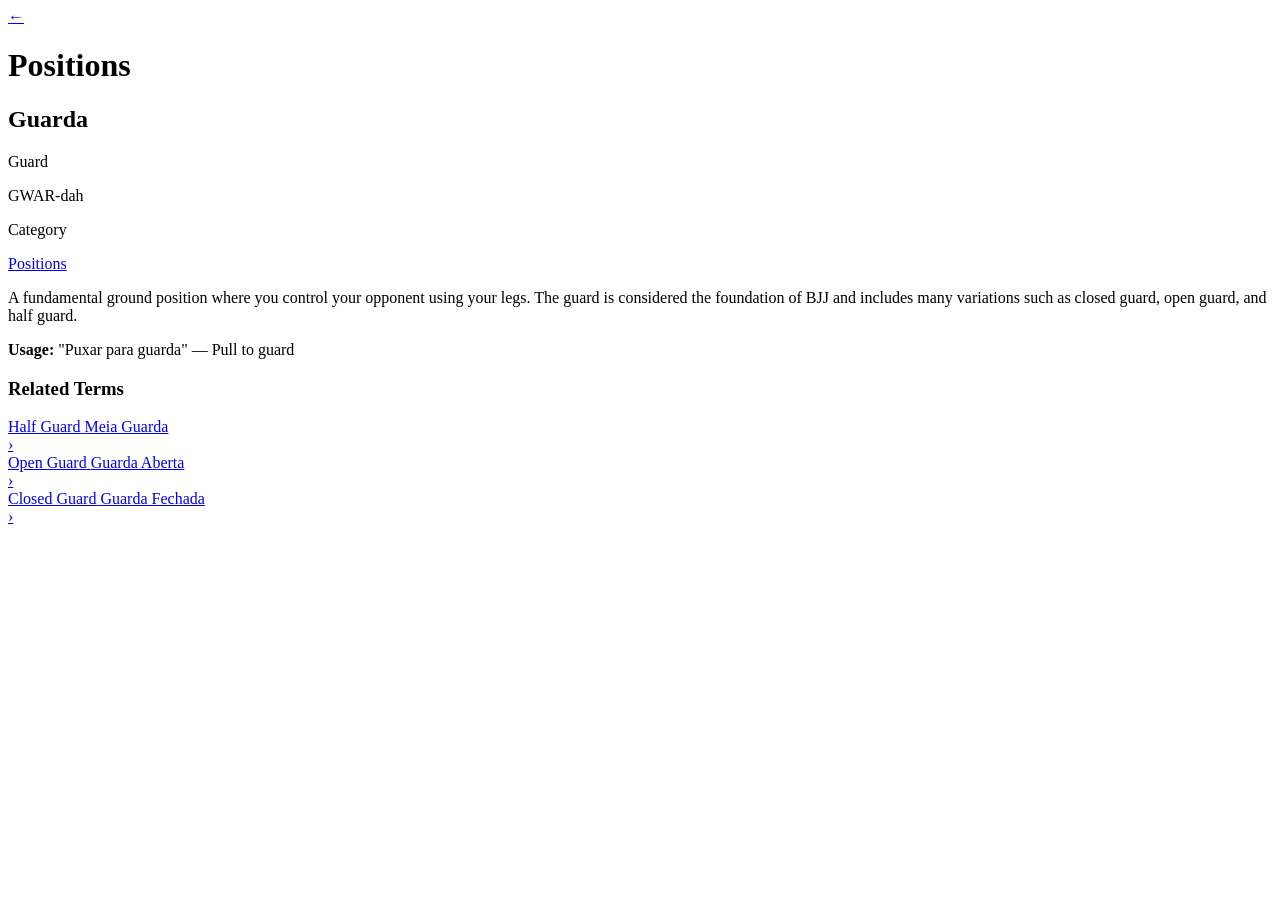
==== term.html @ 8354ca0f "Add term detail page HTML structure" ====
<!DOCTYPE html>
<html lang="en">
<head>
    <meta charset="UTF-8">
    <meta name="viewport" content="width=device-width, initial-scale=1.0">
    <title>Guarda — BJJ Translator</title>
</head>
<body>
    <header>
        <a href="index.html" class="back-link">←</a>
        <h1>Positions</h1>
        <main>
            <section class="term-header">
                <h2 class="term-portuguese">Guarda</h2>
                <p class="term-english">Guard</p>
                <p class="pronunciation-chip">GWAR-dah</p>
            </section>
                <section class="term-category">
                <p class="category-label">Category</p>
                <a href="index.html" class="category-value">Positions</a>
            </section>
            <section class="term-description">
                <p>A fundamental ground position where you control your opponent using your legs. The guard is considered the foundation of BJJ and includes many variations such as closed guard, open guard, and half guard.</p>
            </section>
                    <section class="term-usage">
            <p><strong>Usage:</strong> "Puxar para guarda" — Pull to guard</p>
        </section>

        <section class="related-terms">
            <h3>Related Terms</h3>
            <div class="term-list">
                <a href="term.html" class="term-card">
                    <div class="term-info">
                        <span class="term-english">Half Guard</span>
                        <span class="term-portuguese">Meia Guarda</span>
                    </div>
                    <span class="chevron">›</span>
                </a>
                <a href="term.html" class="term-card">
                    <div class="term-info">
                        <span class="term-english">Open Guard</span>
                        <span class="term-portuguese">Guarda Aberta</span>
                    </div>
                    <span class="chevron">›</span>
                </a>
                <a href="term.html" class="term-card">
                    <div class="term-info">
                        <span class="term-english">Closed Guard</span>
                        <span class="term-portuguese">Guarda Fechada</span>
                    </div>
                    <span class="chevron">›</span>
                </a>
            </div>
        </section>
        </main>
    </header>
</body>
</html>
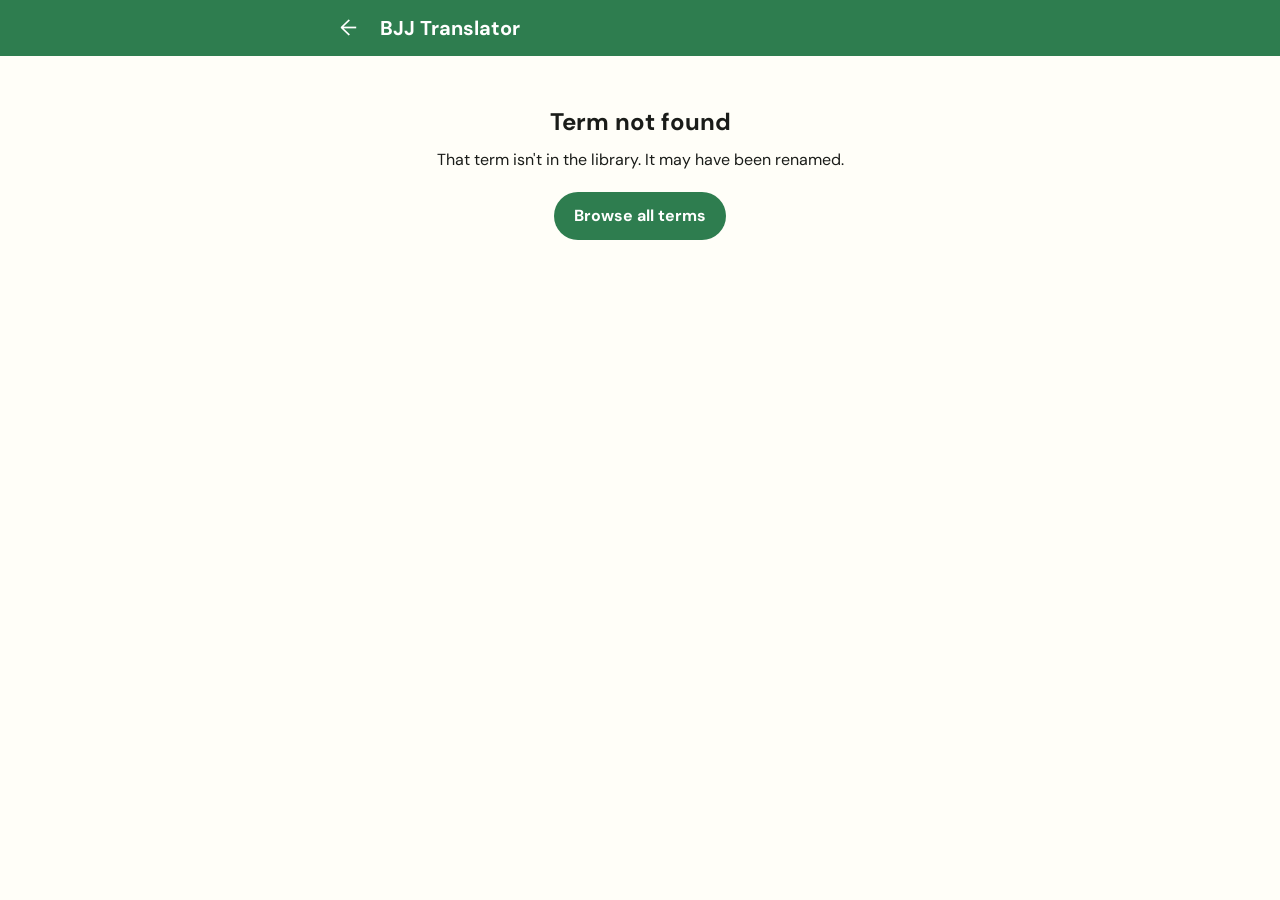
==== commit 0e953029: "Build working MVP: styles, term data, search, filters, term detail - data/terms.js: all 203 terms fr" ====
--- a/term.html
+++ b/term.html
@@ -3,56 +3,48 @@
 <head>
     <meta charset="UTF-8">
     <meta name="viewport" content="width=device-width, initial-scale=1.0">
-    <title>Guarda — BJJ Translator</title>
+    <meta name="theme-color" content="#2E7D4F">
+    <title>BJJ Translator</title>
+    <link rel="icon" href="favicon.svg" type="image/svg+xml">
+    <link rel="preconnect" href="https://fonts.googleapis.com">
+    <link rel="preconnect" href="https://fonts.gstatic.com" crossorigin>
+    <link href="https://fonts.googleapis.com/css2?family=DM+Sans:ital,wght@0,400;0,500;0,700;1,400&display=swap" rel="stylesheet">
+    <link rel="stylesheet" href="css/styles.css">
 </head>
 <body>
-    <header>
-        <a href="index.html" class="back-link">←</a>
-        <h1>Positions</h1>
-        <main>
-            <section class="term-header">
-                <h2 class="term-portuguese">Guarda</h2>
-                <p class="term-english">Guard</p>
-                <p class="pronunciation-chip">GWAR-dah</p>
-            </section>
-                <section class="term-category">
-                <p class="category-label">Category</p>
-                <a href="index.html" class="category-value">Positions</a>
-            </section>
-            <section class="term-description">
-                <p>A fundamental ground position where you control your opponent using your legs. The guard is considered the foundation of BJJ and includes many variations such as closed guard, open guard, and half guard.</p>
-            </section>
-                    <section class="term-usage">
-            <p><strong>Usage:</strong> "Puxar para guarda" — Pull to guard</p>
+    <header class="app-bar">
+        <a href="index.html" class="back-link" id="back-link" aria-label="Back to all terms">←</a>
+        <h1 id="page-category">&nbsp;</h1>
+    </header>
+
+    <main id="term-main">
+        <section class="term-header">
+            <h2 class="term-portuguese" id="term-portuguese"></h2>
+            <p class="term-english" id="term-english"></p>
+            <p class="pronunciation-chip" id="term-pronunciation"></p>
         </section>
 
-        <section class="related-terms">
-            <h3>Related Terms</h3>
-            <div class="term-list">
-                <a href="term.html" class="term-card">
-                    <div class="term-info">
-                        <span class="term-english">Half Guard</span>
-                        <span class="term-portuguese">Meia Guarda</span>
-                    </div>
-                    <span class="chevron">›</span>
-                </a>
-                <a href="term.html" class="term-card">
-                    <div class="term-info">
-                        <span class="term-english">Open Guard</span>
-                        <span class="term-portuguese">Guarda Aberta</span>
-                    </div>
-                    <span class="chevron">›</span>
-                </a>
-                <a href="term.html" class="term-card">
-                    <div class="term-info">
-                        <span class="term-english">Closed Guard</span>
-                        <span class="term-portuguese">Guarda Fechada</span>
-                    </div>
-                    <span class="chevron">›</span>
-                </a>
-            </div>
+        <section class="term-category">
+            <p class="category-label">Category</p>
+            <a href="index.html" class="category-value" id="term-category"></a>
         </section>
-        </main>
-    </header>
+
+        <section class="term-description">
+            <p id="term-description"></p>
+        </section>
+
+        <section class="term-usage" id="term-usage" hidden>
+            <p><strong>Usage:</strong> <span id="term-usage-text"></span></p>
+        </section>
+
+        <section class="related-terms" id="related-terms" hidden aria-labelledby="related-heading">
+            <h3 id="related-heading">Related Terms</h3>
+            <div class="term-list" id="related-list"></div>
+        </section>
+    </main>
+
+    <script src="data/terms.js"></script>
+    <script src="js/app.js"></script>
+    <script>BJJ.initTerm();</script>
 </body>
-</html>+</html>
--- a/css/styles.css
+++ b/css/styles.css
@@ -0,0 +1,468 @@
+/* =========================================================
+   BJJ Translator — styles
+   Warm Gold Accent palette (WCAG AA checked), DM Sans,
+   mobile-first, 4px spacing scale.
+   ========================================================= */
+
+:root {
+    /* Color roles */
+    --primary: #2E7D4F;             /* app bar, selected chip */
+    --primary-text: #2B794C;        /* green text on light backgrounds */
+    --on-primary: #FFFFFF;
+    --primary-container: #D4F5E0;   /* pronunciation chip */
+    --gold-accent: #8E6907;         /* Word of the Day label */
+    --gold-container: #FFF3D6;      /* Word of the Day gradient start */
+    --secondary-container: #FFEDB3; /* usage box */
+    --on-gold: #3D2E00;             /* dark text on gold */
+    --surface: #FFFEF8;             /* page background */
+    --surface-container: #F5F0E4;   /* cards, search, chips */
+    --surface-container-high: #EDE6D5; /* card hover */
+    --on-surface: #1A1C19;          /* main text */
+    --outline: #726D60;             /* secondary text, chevrons */
+    --focus: #2B794C;
+
+    /* Spacing (4px scale) */
+    --space-1: 4px;
+    --space-2: 8px;
+    --space-3: 12px;
+    --space-4: 16px;
+    --space-5: 20px;
+    --space-6: 24px;
+    --space-8: 32px;
+
+    /* Shape */
+    --radius-sm: 10px;
+    --radius-md: 12px;
+    --radius-lg: 16px;
+    --radius-pill: 999px;
+
+    --content-width: 640px;
+    --font: "DM Sans", system-ui, -apple-system, "Segoe UI", sans-serif;
+}
+
+/* ---------- Base ---------- */
+
+*,
+*::before,
+*::after {
+    box-sizing: border-box;
+}
+
+html {
+    -webkit-text-size-adjust: 100%;
+}
+
+body {
+    margin: 0;
+    background: var(--surface);
+    color: var(--on-surface);
+    font-family: var(--font);
+    font-size: 16px;
+    line-height: 1.5;
+}
+
+h1, h2, h3, p {
+    margin: 0;
+}
+
+a {
+    color: inherit;
+    text-decoration: none;
+}
+
+:focus-visible {
+    outline: 3px solid var(--focus);
+    outline-offset: 2px;
+}
+
+.visually-hidden {
+    position: absolute;
+    width: 1px;
+    height: 1px;
+    padding: 0;
+    margin: -1px;
+    overflow: hidden;
+    clip: rect(0 0 0 0);
+    white-space: nowrap;
+    border: 0;
+}
+
+main {
+    max-width: var(--content-width);
+    margin: 0 auto;
+    padding: var(--space-4) var(--space-4) var(--space-8);
+}
+
+/* ---------- App bar ---------- */
+
+.app-bar {
+    position: sticky;
+    top: 0;
+    z-index: 10;
+    display: flex;
+    align-items: center;
+    gap: var(--space-3);
+    min-height: 56px;
+    padding: var(--space-2) max(var(--space-4), calc((100% - var(--content-width)) / 2 + var(--space-4)));
+    background: var(--primary);
+    color: var(--on-primary);
+}
+
+.app-bar h1 {
+    font-size: 20px;
+    font-weight: 700;
+    line-height: 1.2;
+}
+
+.back-link {
+    display: inline-flex;
+    align-items: center;
+    justify-content: center;
+    width: 40px;
+    height: 40px;
+    margin-left: calc(var(--space-2) * -1);
+    border-radius: var(--radius-pill);
+    font-size: 22px;
+    line-height: 1;
+}
+
+.back-link:hover {
+    background: rgba(255, 255, 255, 0.14);
+}
+
+.back-link:focus-visible {
+    outline-color: var(--on-primary);
+}
+
+/* ---------- Word of the Day ---------- */
+
+.section-label {
+    margin-bottom: var(--space-2);
+    font-size: 14px;
+    font-weight: 700;
+    color: var(--gold-accent);
+}
+
+.wotd-card {
+    display: flex;
+    align-items: center;
+    justify-content: space-between;
+    gap: var(--space-3);
+    padding: var(--space-3) var(--space-5);
+    border-radius: var(--radius-lg);
+    background: linear-gradient(135deg, var(--gold-container) 0%, var(--primary-container) 100%);
+    color: var(--on-gold);
+    transition: transform 0.15s ease, box-shadow 0.15s ease;
+}
+
+.wotd-card:hover {
+    transform: translateY(-1px);
+    box-shadow: 0 4px 14px rgba(61, 46, 0, 0.12);
+}
+
+.wotd-card h2 {
+    font-size: 18px;
+    font-weight: 700;
+    line-height: 1.3;
+}
+
+.wotd-card .pronunciation {
+    font-size: 13px;
+    font-style: italic;
+    color: var(--gold-accent);
+}
+
+.wotd-card .chevron {
+    color: var(--gold-accent);
+}
+
+/* ---------- Search ---------- */
+
+.search {
+    margin-top: var(--space-5);
+}
+
+.search input {
+    width: 100%;
+    height: 48px;
+    padding: 0 var(--space-4) 0 44px;
+    border: 2px solid transparent;
+    border-radius: var(--radius-pill);
+    background: var(--surface-container)
+        url("data:image/svg+xml,%3Csvg xmlns='http://www.w3.org/2000/svg' width='20' height='20' viewBox='0 0 24 24' fill='none' stroke='%23726D60' stroke-width='2.2' stroke-linecap='round'%3E%3Ccircle cx='11' cy='11' r='7'/%3E%3Cpath d='m20 20-3.5-3.5'/%3E%3C/svg%3E")
+        no-repeat 16px center;
+    color: var(--on-surface);
+    font-family: inherit;
+    font-size: 16px; /* 16px prevents iOS zoom-on-focus */
+}
+
+.search input::placeholder {
+    color: var(--outline);
+    opacity: 1;
+}
+
+.search input:focus {
+    outline: none;
+    border-color: var(--primary);
+    background-color: var(--surface);
+}
+
+/* ---------- Browse ---------- */
+
+.browse {
+    margin-top: var(--space-6);
+}
+
+.browse h2 {
+    font-size: 18px;
+    font-weight: 700;
+}
+
+.filter-chips {
+    display: flex;
+    gap: var(--space-2);
+    margin: var(--space-3) calc(var(--space-4) * -1) 0;
+    padding: var(--space-1) var(--space-4);
+    overflow-x: auto;
+    scroll-snap-type: x proximity;
+    scrollbar-width: none;
+    /* fade at the right edge hints that the row scrolls */
+    -webkit-mask-image: linear-gradient(to right, #000 calc(100% - 32px), transparent);
+    mask-image: linear-gradient(to right, #000 calc(100% - 32px), transparent);
+}
+
+.filter-chips::-webkit-scrollbar {
+    display: none;
+}
+
+.chip {
+    flex: none;
+    scroll-snap-align: start;
+    height: 36px;
+    padding: 0 var(--space-4);
+    border: 0;
+    border-radius: var(--radius-pill);
+    background: var(--surface-container);
+    color: var(--on-surface);
+    font-family: inherit;
+    font-size: 14px;
+    font-weight: 500;
+    white-space: nowrap;
+    cursor: pointer;
+    transition: background-color 0.15s ease, color 0.15s ease;
+}
+
+.chip:hover {
+    background: var(--surface-container-high);
+}
+
+.chip.active {
+    background: var(--primary);
+    color: var(--on-primary);
+    font-weight: 700;
+}
+
+.chip:last-child {
+    margin-right: var(--space-6);
+}
+
+.result-count {
+    margin-top: var(--space-3);
+    font-size: 13px;
+    color: var(--outline);
+}
+
+/* ---------- Term cards (home + related) ---------- */
+
+.term-list {
+    display: flex;
+    flex-direction: column;
+    gap: var(--space-2);
+    margin-top: var(--space-2);
+}
+
+.term-card {
+    display: flex;
+    align-items: center;
+    justify-content: space-between;
+    gap: var(--space-3);
+    min-height: 64px;
+    padding: var(--space-3) var(--space-4);
+    border-radius: var(--radius-md);
+    background: var(--surface-container);
+    transition: background-color 0.15s ease;
+}
+
+.term-card:hover {
+    background: var(--surface-container-high);
+}
+
+.term-info {
+    display: flex;
+    flex-direction: column;
+    min-width: 0;
+}
+
+.term-card .term-english {
+    font-size: 16px;
+    font-weight: 700;
+    color: var(--on-surface);
+}
+
+.term-card .term-portuguese {
+    font-size: 14px;
+    color: var(--primary-text);
+}
+
+.chevron {
+    flex: none;
+    font-size: 22px;
+    line-height: 1;
+    color: var(--outline);
+}
+
+.empty-state {
+    padding: var(--space-8) var(--space-4);
+    border-radius: var(--radius-md);
+    background: var(--surface-container);
+    text-align: center;
+    color: var(--outline);
+}
+
+.empty-state strong {
+    display: block;
+    margin-bottom: var(--space-1);
+    color: var(--on-surface);
+}
+
+/* ---------- Term detail ---------- */
+
+.term-header .term-portuguese {
+    font-size: 32px;
+    font-weight: 700;
+    line-height: 1.15;
+}
+
+.term-header .term-english {
+    margin-top: var(--space-1);
+    font-size: 20px;
+    color: var(--outline);
+}
+
+.pronunciation-chip {
+    display: inline-block;
+    margin-top: var(--space-3);
+    padding: 6px var(--space-4);
+    border-radius: var(--radius-pill);
+    background: var(--primary-container);
+    color: var(--primary-text);
+    font-size: 14px;
+    font-weight: 700;
+}
+
+.term-category {
+    margin-top: var(--space-5);
+    padding: var(--space-3) var(--space-4);
+    border-radius: var(--radius-sm);
+    background: var(--surface-container);
+}
+
+.category-label {
+    font-size: 12px;
+    font-weight: 700;
+    color: var(--outline);
+}
+
+.category-value {
+    font-size: 15px;
+    font-weight: 700;
+    color: var(--primary-text);
+}
+
+.category-value:hover {
+    text-decoration: underline;
+}
+
+.term-description {
+    margin-top: var(--space-5);
+    font-size: 16px;
+    line-height: 1.65;
+}
+
+/* cross-linked keywords inside descriptions */
+.term-link {
+    color: var(--primary-text);
+    font-weight: 500;
+    text-decoration: underline;
+    text-decoration-thickness: 1px;
+    text-underline-offset: 3px;
+}
+
+.term-link:hover {
+    text-decoration-thickness: 2px;
+}
+
+.term-usage {
+    margin-top: var(--space-5);
+    padding: var(--space-3) var(--space-4);
+    border-radius: var(--radius-sm);
+    background: var(--secondary-container);
+    color: var(--on-gold);
+    font-size: 15px;
+}
+
+.related-terms {
+    margin-top: var(--space-6);
+}
+
+.related-terms h3 {
+    font-size: 16px;
+    font-weight: 700;
+}
+
+.not-found {
+    padding-top: var(--space-8);
+    text-align: center;
+}
+
+.not-found h2 {
+    font-size: 24px;
+    margin-bottom: var(--space-2);
+}
+
+.not-found a {
+    display: inline-block;
+    margin-top: var(--space-5);
+    padding: var(--space-3) var(--space-5);
+    border-radius: var(--radius-pill);
+    background: var(--primary);
+    color: var(--on-primary);
+    font-weight: 700;
+}
+
+[hidden] {
+    display: none !important;
+}
+
+/* ---------- Wider screens: chips wrap instead of scrolling ---------- */
+
+@media (min-width: 700px) {
+    .filter-chips {
+        flex-wrap: wrap;
+        margin: var(--space-3) 0 0;
+        padding: var(--space-1) 0;
+        overflow: visible;
+        -webkit-mask-image: none;
+        mask-image: none;
+    }
+
+    .chip:last-child {
+        margin-right: 0;
+    }
+}
+
+@media (prefers-reduced-motion: reduce) {
+    * {
+        transition: none !important;
+    }
+}
